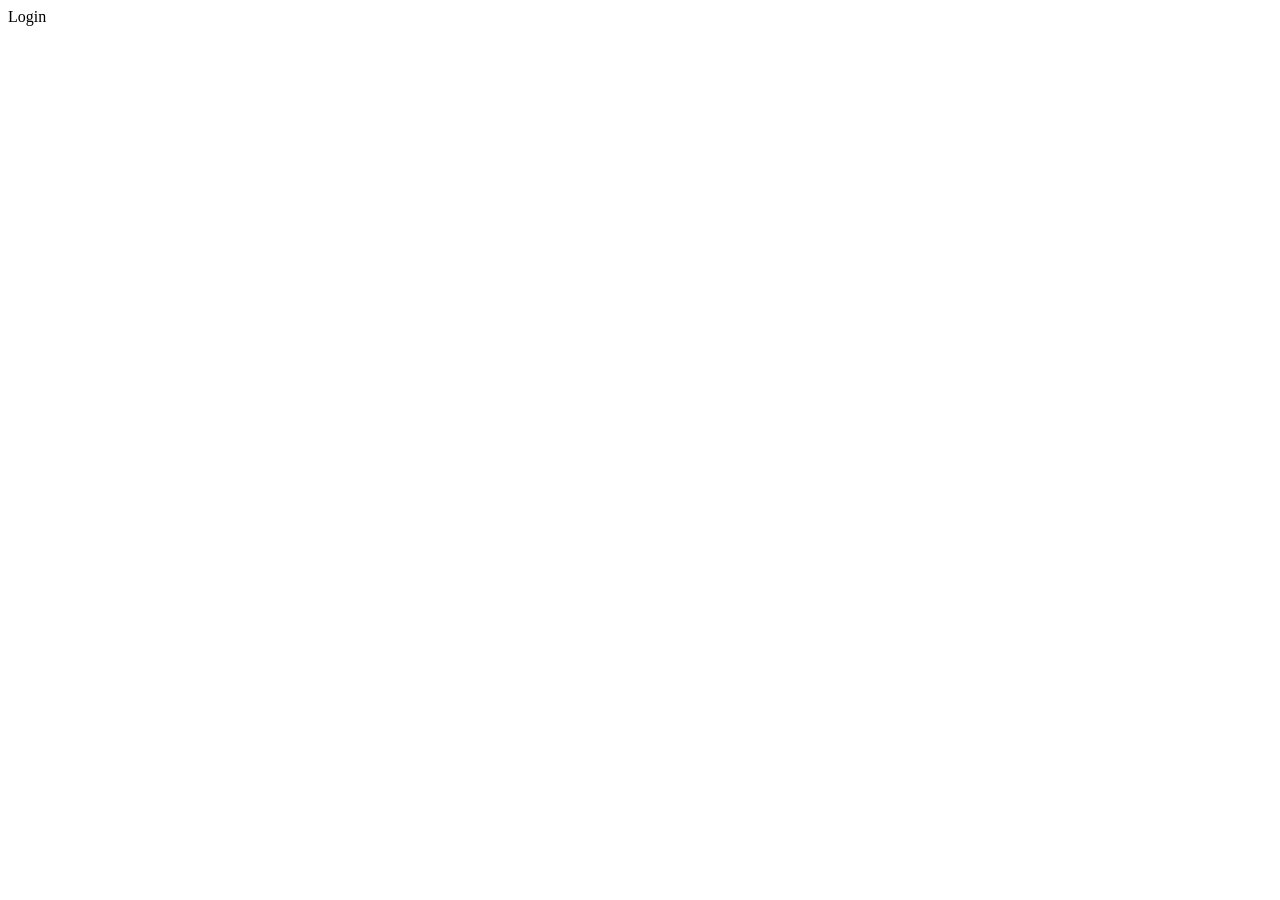
==== webseite/login.html @ 979929b8 "Angefangen Webseite zu schreiben und Projektstruktur" ====
<!DOCTYPE html>
<html lang="de">
    <head>
        <meta charset="UTF-8">
        <meta name="viewport" content="width=device-width, initial-scale=1.0">
        <titlle>Login</titlle>

        <link href="https://fonts.googleapis.com/css2?family=DM+Serif+Display&family=DM+Sans:wght@300;400;500&display=swap" rel="stylesheet"/>
        <link rel="stylesheet" href="styles.css"/>
    </head>

    <body>
        <div class="card">
            
        </div>
    </body>
</html>
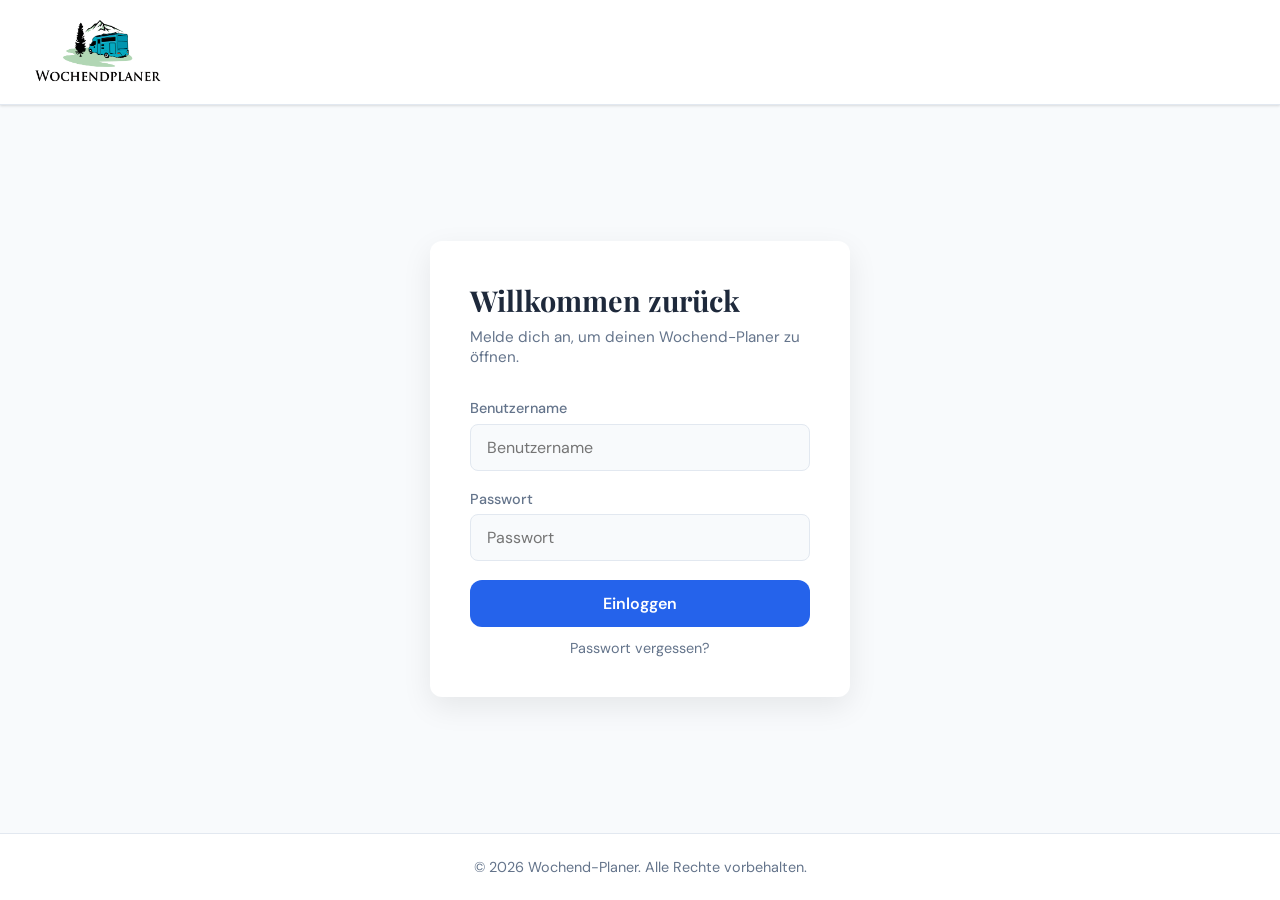
==== commit d9b7a72d: "Ordner Struktur angepasst für publishing" ====
--- a/webseite/login.html
+++ b/webseite/login.html
@@ -1,17 +1,64 @@
 <!DOCTYPE html>
 <html lang="de">
-    <head>
-        <meta charset="UTF-8">
-        <meta name="viewport" content="width=device-width, initial-scale=1.0">
-        <titlle>Login</titlle>
+<head>
+  <meta charset="UTF-8">
+  <meta name="viewport" content="width=device-width, initial-scale=1.0">
+  <title>Login – Wochend-Planer</title>
+  <link rel="icon" href="img/logo.png" type="image/png">
+  <link rel="stylesheet" href="css/style.css">
+</head>
+<body>
 
-        <link href="https://fonts.googleapis.com/css2?family=DM+Serif+Display&family=DM+Sans:wght@300;400;500&display=swap" rel="stylesheet"/>
-        <link rel="stylesheet" href="styles.css"/>
-    </head>
+  <!-- Header -->
+  <header>
+    <div class="logo"><img src="img/logo.png" alt="Wochend-Planer Logo"></div>
+  </header>
 
-    <body>
-        <div class="card">
-            
+  <!-- Login -->
+  <main class="login-main">
+    <div class="login-card">
+      <h2>Willkommen zurück</h2>
+      <p class="login-subtitle">Melde dich an, um deinen Wochend-Planer zu öffnen.</p>
+
+      <form id="loginForm" novalidate>
+        <div class="form-group">
+          <label for="loginBenutzername">Benutzername</label>
+          <input type="text" id="loginBenutzername" placeholder="Benutzername" autocomplete="username">
         </div>
-    </body>
-</html>+        <div class="form-group">
+          <label for="loginPasswort">Passwort</label>
+          <input type="password" id="loginPasswort" placeholder="Passwort" autocomplete="current-password">
+        </div>
+
+        <p class="login-fehler" id="loginFehler">Benutzername oder Passwort falsch.</p>
+
+        <button type="submit" class="btn-login">Einloggen</button>
+
+        <button type="button" class="btn-passwort-vergessen" id="btnPasswortVergessen">Passwort vergessen?</button>
+      </form>
+
+      <!-- Passwort zurücksetzen -->
+      <div class="passwort-reset" id="passwortReset">
+        <h3>Neues Passwort festlegen</h3>
+        <div class="form-group">
+          <label for="neuesPasswort">Neues Passwort</label>
+          <input type="password" id="neuesPasswort" placeholder="Neues Passwort eingeben">
+        </div>
+        <p class="login-fehler" id="resetFehler">Bitte ein Passwort eingeben.</p>
+        <div class="reset-buttons">
+          <button type="button" class="btn-abbrechen-reset" id="btnResetAbbrechen">Abbrechen</button>
+          <button type="button" class="btn-login" id="btnResetSpeichern">Speichern</button>
+        </div>
+        <p class="reset-erfolg" id="resetErfolg">Passwort wurde gespeichert!</p>
+      </div>
+    </div>
+  </main>
+
+  <!-- Footer -->
+  <footer>
+    &copy; 2026 Wochend-Planer. Alle Rechte vorbehalten.
+  </footer>
+
+  <script src="js/script.js"></script>
+</body>
+</html>
--- a/webseite/css/style.css
+++ b/webseite/css/style.css
@@ -0,0 +1,991 @@
+/* ===== Google Fonts ===== */
+@import url('https://fonts.googleapis.com/css2?family=DM+Sans:wght@400;500;700&family=Playfair+Display:wght@700&display=swap');
+
+/* ===== CSS Variables ===== */
+:root {
+  --primary: #2563eb;
+  --primary-light: #dbeafe;
+  --primary-dark: #1d4ed8;
+  --accent: #f59e0b;
+  --bg: #f8fafc;
+  --bg-white: #ffffff;
+  --text: #1e293b;
+  --text-light: #64748b;
+  --border: #e2e8f0;
+  --shadow: 0 1px 3px rgba(0, 0, 0, 0.08), 0 1px 2px rgba(0, 0, 0, 0.06);
+  --shadow-lg: 0 10px 30px rgba(0, 0, 0, 0.08);
+  --radius: 12px;
+  --transition: 0.3s ease;
+}
+
+/* ===== Reset & Basis ===== */
+* {
+  margin: 0;
+  padding: 0;
+  box-sizing: border-box;
+}
+
+body {
+  font-family: 'DM Sans', sans-serif;
+  background-color: var(--bg);
+  color: var(--text);
+  min-height: 100vh;
+  display: flex;
+  flex-direction: column;
+}
+
+a {
+  text-decoration: none;
+  color: inherit;
+}
+
+/* ===== Header / Navigation ===== */
+header {
+  background-color: var(--bg-white);
+  border-bottom: 1px solid var(--border);
+  padding: 1rem 2rem;
+  display: flex;
+  justify-content: space-between;
+  align-items: center;
+  position: sticky;
+  top: 0;
+  z-index: 100;
+  box-shadow: var(--shadow);
+}
+
+.logo {
+  display: flex;
+  align-items: center;
+}
+
+.logo img {
+  height: 72px;
+  width: auto;
+  object-fit: contain;
+}
+
+nav {
+  display: flex;
+  gap: 2rem;
+}
+
+nav a {
+  font-size: 1rem;
+  font-weight: 500;
+  color: var(--text-light);
+  padding: 0.4rem 0;
+  border-bottom: 2px solid transparent;
+  transition: var(--transition);
+}
+
+nav a:hover,
+nav a.active {
+  color: var(--primary);
+  border-bottom-color: var(--primary);
+}
+
+.btn-abmelden {
+  background: none;
+  border: 1px solid var(--border);
+  color: var(--text-light);
+  padding: 0.4rem 1rem;
+  border-radius: 8px;
+  font-size: 0.9rem;
+  font-family: 'DM Sans', sans-serif;
+  font-weight: 500;
+  cursor: pointer;
+  transition: var(--transition);
+}
+
+.btn-abmelden:hover {
+  background: #fee2e2;
+  border-color: #ef4444;
+  color: #ef4444;
+}
+
+/* ===== Main Content ===== */
+main {
+  flex: 1;
+  max-width: 1200px;
+  width: 100%;
+  margin: 0 auto;
+  padding: 2rem;
+}
+
+/* ===== Hero Slider (Startseite) ===== */
+.hero-slider {
+  position: relative;
+  width: 100%;
+  height: 400px;
+  border-radius: var(--radius);
+  overflow: hidden;
+  box-shadow: var(--shadow-lg);
+  margin-bottom: 3rem;
+}
+
+.slide {
+  position: absolute;
+  top: 0;
+  left: 0;
+  width: 100%;
+  height: 100%;
+  opacity: 0;
+  transition: opacity 0.6s ease;
+  display: flex;
+  align-items: center;
+  justify-content: center;
+  font-size: 1.5rem;
+  font-weight: 500;
+  color: white;
+}
+
+.slide.active {
+  opacity: 1;
+}
+
+.slide {
+  background-size: cover;
+  background-position: center;
+  background-repeat: no-repeat;
+}
+
+.slider-btn {
+  position: absolute;
+  top: 50%;
+  transform: translateY(-50%);
+  background: rgba(255, 255, 255, 0.9);
+  border: none;
+  width: 48px;
+  height: 48px;
+  border-radius: 50%;
+  font-size: 1.3rem;
+  cursor: pointer;
+  display: flex;
+  align-items: center;
+  justify-content: center;
+  transition: var(--transition);
+  color: var(--text);
+  box-shadow: var(--shadow);
+  z-index: 10;
+}
+
+.slider-btn:hover {
+  background: var(--bg-white);
+  transform: translateY(-50%) scale(1.1);
+}
+
+.slider-btn.prev {
+  left: 1rem;
+}
+
+.slider-btn.next {
+  right: 1rem;
+}
+
+/* ===== Beschreibung (Startseite) ===== */
+.beschreibung {
+  text-align: center;
+  max-width: 700px;
+  margin: 0 auto 3rem;
+}
+
+.beschreibung h2 {
+  font-family: 'Playfair Display', serif;
+  font-size: 2rem;
+  margin-bottom: 1rem;
+  color: var(--text);
+}
+
+.beschreibung p {
+  font-size: 1.1rem;
+  line-height: 1.8;
+  color: var(--text-light);
+}
+
+/* ===== Videos (Startseite) ===== */
+.videos-section {
+  margin-top: 3rem;
+}
+
+.videos-titel {
+  font-family: 'Playfair Display', serif;
+  font-size: 1.8rem;
+  margin-bottom: 1.5rem;
+  color: var(--text);
+}
+
+.videos-grid {
+  display: grid;
+  grid-template-columns: repeat(3, 1fr);
+  gap: 1.5rem;
+}
+
+.video-karte {
+  background: var(--bg-white);
+  border-radius: var(--radius);
+  box-shadow: var(--shadow);
+  overflow: hidden;
+}
+
+.video-name {
+  font-family: 'Playfair Display', serif;
+  font-size: 1.1rem;
+  padding: 1rem 1.2rem 0.75rem;
+  color: var(--text);
+}
+
+.video-karte video {
+  width: 100%;
+  height: 300px;
+  object-fit: cover;
+  display: block;
+}
+
+@media (max-width: 768px) {
+  .videos-grid {
+    grid-template-columns: 1fr;
+  }
+}
+
+/* ===== Kalender-Seite ===== */
+.kalender-header {
+  display: flex;
+  justify-content: space-between;
+  align-items: center;
+  margin-bottom: 2rem;
+}
+
+.btn-termin {
+  background-color: var(--primary);
+  color: white;
+  border: none;
+  padding: 0.75rem 1.5rem;
+  border-radius: var(--radius);
+  font-size: 1rem;
+  font-weight: 600;
+  cursor: pointer;
+  transition: var(--transition);
+  font-family: 'DM Sans', sans-serif;
+}
+
+.btn-termin:hover {
+  background-color: var(--primary-dark);
+  transform: translateY(-2px);
+  box-shadow: var(--shadow-lg);
+}
+
+.kalender-nav {
+  display: flex;
+  align-items: center;
+  gap: 1rem;
+}
+
+.kalender-nav button {
+  background: var(--bg-white);
+  border: 1px solid var(--border);
+  width: 40px;
+  height: 40px;
+  border-radius: 50%;
+  font-size: 1.2rem;
+  cursor: pointer;
+  display: flex;
+  align-items: center;
+  justify-content: center;
+  transition: var(--transition);
+  color: var(--text);
+}
+
+.kalender-nav button:hover {
+  background-color: var(--primary-light);
+  border-color: var(--primary);
+  color: var(--primary);
+}
+
+.kalender-nav .monat-label {
+  font-size: 1.3rem;
+  font-weight: 700;
+  min-width: 200px;
+  text-align: center;
+}
+
+/* ===== Kalender Grid ===== */
+.kalender-container {
+  background: var(--bg-white);
+  border-radius: var(--radius);
+  box-shadow: var(--shadow-lg);
+  overflow: hidden;
+}
+
+.kalender-wochentage {
+  display: grid;
+  grid-template-columns: repeat(7, 1fr);
+  background: var(--primary);
+  color: white;
+}
+
+.kalender-wochentage div {
+  padding: 0.8rem;
+  text-align: center;
+  font-weight: 600;
+  font-size: 0.9rem;
+}
+
+.kalender-tage {
+  display: grid;
+  grid-template-columns: repeat(7, 1fr);
+}
+
+.kalender-tag {
+  min-height: 90px;
+  padding: 0.5rem;
+  border: 1px solid var(--border);
+  cursor: pointer;
+  transition: var(--transition);
+  position: relative;
+}
+
+.kalender-tag:hover {
+  background-color: var(--primary-light);
+}
+
+.kalender-tag.heute {
+  background-color: var(--primary-light);
+}
+
+.kalender-tag.heute .tag-nummer {
+  background-color: var(--primary);
+  color: white;
+  border-radius: 50%;
+  width: 28px;
+  height: 28px;
+  display: flex;
+  align-items: center;
+  justify-content: center;
+}
+
+.kalender-tag.leer {
+  background-color: var(--bg);
+  cursor: default;
+}
+
+.kalender-tag.leer:hover {
+  background-color: var(--bg);
+}
+
+.tag-nummer {
+  font-weight: 600;
+  font-size: 0.9rem;
+  margin-bottom: 0.3rem;
+}
+
+.termin-marker {
+  background-color: var(--accent);
+  color: white;
+  font-size: 0.7rem;
+  padding: 0.15rem 0.4rem;
+  border-radius: 4px;
+  margin-top: 0.2rem;
+  display: inline-block;
+  max-width: 100%;
+  overflow: hidden;
+  text-overflow: ellipsis;
+  white-space: nowrap;
+}
+
+/* ===== Modal (Termin hinzufügen) ===== */
+.modal-overlay {
+  display: none;
+  position: fixed;
+  top: 0;
+  left: 0;
+  width: 100%;
+  height: 100%;
+  background: rgba(0, 0, 0, 0.4);
+  backdrop-filter: blur(4px);
+  z-index: 200;
+  align-items: center;
+  justify-content: center;
+}
+
+.modal-overlay.active {
+  display: flex;
+}
+
+.modal {
+  background: var(--bg-white);
+  border-radius: var(--radius);
+  padding: 2rem;
+  width: 90%;
+  max-width: 450px;
+  box-shadow: var(--shadow-lg);
+}
+
+.modal h3 {
+  font-family: 'Playfair Display', serif;
+  font-size: 1.4rem;
+  margin-bottom: 1.5rem;
+}
+
+.modal label {
+  display: block;
+  font-weight: 500;
+  margin-bottom: 0.4rem;
+  color: var(--text-light);
+  font-size: 0.9rem;
+}
+
+.modal input {
+  width: 100%;
+  padding: 0.7rem 1rem;
+  border: 1px solid var(--border);
+  border-radius: 8px;
+  font-size: 1rem;
+  margin-bottom: 1rem;
+  font-family: 'DM Sans', sans-serif;
+  transition: var(--transition);
+}
+
+.modal input:focus {
+  outline: none;
+  border-color: var(--primary);
+  box-shadow: 0 0 0 3px var(--primary-light);
+}
+
+.modal-buttons {
+  display: flex;
+  gap: 1rem;
+  margin-top: 0.5rem;
+}
+
+.modal-buttons button {
+  flex: 1;
+  padding: 0.7rem;
+  border-radius: 8px;
+  font-size: 1rem;
+  font-weight: 600;
+  cursor: pointer;
+  transition: var(--transition);
+  font-family: 'DM Sans', sans-serif;
+}
+
+.btn-speichern {
+  background: var(--primary);
+  color: white;
+  border: none;
+}
+
+.btn-speichern:hover {
+  background: var(--primary-dark);
+}
+
+.btn-abbrechen {
+  background: var(--bg);
+  color: var(--text);
+  border: 1px solid var(--border);
+}
+
+.btn-abbrechen:hover {
+  background: var(--border);
+}
+
+.btn-absagen {
+  flex: 1;
+  padding: 0.7rem;
+  border-radius: 8px;
+  font-size: 1rem;
+  font-weight: 600;
+  cursor: pointer;
+  transition: var(--transition);
+  font-family: 'DM Sans', sans-serif;
+  background: #fee2e2;
+  color: #ef4444;
+  border: 1px solid #fca5a5;
+}
+
+.btn-absagen:hover {
+  background: #ef4444;
+  color: white;
+  border-color: #ef4444;
+}
+
+.detail-datum,
+.detail-zeit {
+  color: var(--text-light);
+  font-size: 0.95rem;
+  margin-bottom: 0.4rem;
+}
+
+/* ===== Inspirationen-Seite ===== */
+.inspirationen-header {
+  display: flex;
+  justify-content: space-between;
+  align-items: center;
+  margin-bottom: 2rem;
+  gap: 1rem;
+}
+
+.inspirationen-erklaerung {
+  color: var(--text-light);
+  font-size: 1rem;
+  max-width: 650px;
+}
+
+.inspirationen-liste {
+  display: flex;
+  flex-direction: column;
+  gap: 1.5rem;
+}
+
+.inspirations-karte {
+  background: var(--bg-white);
+  border-radius: var(--radius);
+  box-shadow: var(--shadow);
+  display: flex;
+  gap: 1.5rem;
+  overflow: hidden;
+  transition: var(--transition);
+}
+
+.inspirations-karte:hover {
+  box-shadow: var(--shadow-lg);
+  transform: translateY(-2px);
+}
+
+.inspirations-bild {
+  width: 160px;
+  min-height: 130px;
+  object-fit: cover;
+  flex-shrink: 0;
+}
+
+.inspirations-bild-placeholder {
+  width: 160px;
+  min-height: 130px;
+  background: var(--primary-light);
+  display: flex;
+  align-items: center;
+  justify-content: center;
+  color: var(--primary);
+  font-size: 2rem;
+  flex-shrink: 0;
+}
+
+.inspirations-inhalt {
+  padding: 1.2rem 1.2rem 1.2rem 0;
+  flex: 1;
+}
+
+.inspirations-inhalt h2 {
+  font-family: 'Playfair Display', serif;
+  font-size: 1.3rem;
+  margin-bottom: 0.5rem;
+  color: var(--text);
+}
+
+.inspirations-inhalt p {
+  color: var(--text-light);
+  font-size: 0.95rem;
+  line-height: 1.6;
+}
+
+.inspirationen-leer {
+  text-align: center;
+  color: var(--text-light);
+  padding: 4rem 2rem;
+  display: none;
+}
+
+.inspirationen-leer.sichtbar {
+  display: block;
+}
+
+.modal textarea {
+  width: 100%;
+  padding: 0.7rem 1rem;
+  border: 1px solid var(--border);
+  border-radius: 8px;
+  font-size: 1rem;
+  margin-bottom: 1rem;
+  font-family: 'DM Sans', sans-serif;
+  transition: var(--transition);
+  resize: vertical;
+  min-height: 90px;
+}
+
+.modal textarea:focus {
+  outline: none;
+  border-color: var(--primary);
+  box-shadow: 0 0 0 3px var(--primary-light);
+}
+
+/* ===== Login-Seite ===== */
+.login-main {
+  display: flex;
+  align-items: center;
+  justify-content: center;
+  padding: 3rem 2rem;
+}
+
+.login-card {
+  background: var(--bg-white);
+  border-radius: var(--radius);
+  box-shadow: var(--shadow-lg);
+  padding: 2.5rem;
+  width: 100%;
+  max-width: 420px;
+}
+
+.login-card h2 {
+  font-family: 'Playfair Display', serif;
+  font-size: 1.8rem;
+  margin-bottom: 0.5rem;
+  color: var(--text);
+}
+
+.login-subtitle {
+  color: var(--text-light);
+  font-size: 0.95rem;
+  margin-bottom: 2rem;
+}
+
+.form-group {
+  margin-bottom: 1.2rem;
+}
+
+.form-group label {
+  display: block;
+  font-weight: 500;
+  margin-bottom: 0.4rem;
+  color: var(--text-light);
+  font-size: 0.9rem;
+}
+
+.form-group input {
+  width: 100%;
+  padding: 0.75rem 1rem;
+  border: 1px solid var(--border);
+  border-radius: 8px;
+  font-size: 1rem;
+  font-family: 'DM Sans', sans-serif;
+  transition: var(--transition);
+  background: var(--bg);
+}
+
+.form-group input:focus {
+  outline: none;
+  border-color: var(--primary);
+  box-shadow: 0 0 0 3px var(--primary-light);
+  background: var(--bg-white);
+}
+
+.login-fehler {
+  color: #ef4444;
+  font-size: 0.9rem;
+  margin-bottom: 1rem;
+  display: none;
+}
+
+.login-fehler.sichtbar {
+  display: block;
+}
+
+.btn-login {
+  width: 100%;
+  padding: 0.8rem;
+  background: var(--primary);
+  color: white;
+  border: none;
+  border-radius: var(--radius);
+  font-size: 1rem;
+  font-weight: 600;
+  font-family: 'DM Sans', sans-serif;
+  cursor: pointer;
+  transition: var(--transition);
+}
+
+.btn-login:hover {
+  background: var(--primary-dark);
+  transform: translateY(-2px);
+  box-shadow: var(--shadow-lg);
+}
+
+.btn-passwort-vergessen {
+  display: block;
+  width: 100%;
+  margin-top: 0.75rem;
+  background: none;
+  border: none;
+  color: var(--text-light);
+  font-size: 0.9rem;
+  font-family: 'DM Sans', sans-serif;
+  cursor: pointer;
+  text-align: center;
+  transition: var(--transition);
+}
+
+.btn-passwort-vergessen:hover {
+  color: var(--primary);
+}
+
+.passwort-reset {
+  display: none;
+  border-top: 1px solid var(--border);
+  margin-top: 1.5rem;
+  padding-top: 1.5rem;
+}
+
+.passwort-reset.sichtbar {
+  display: block;
+}
+
+.passwort-reset h3 {
+  font-family: 'Playfair Display', serif;
+  font-size: 1.2rem;
+  margin-bottom: 1rem;
+  color: var(--text);
+}
+
+.reset-buttons {
+  display: flex;
+  gap: 1rem;
+}
+
+.btn-abbrechen-reset {
+  flex: 1;
+  padding: 0.75rem;
+  background: var(--bg);
+  color: var(--text);
+  border: 1px solid var(--border);
+  border-radius: var(--radius);
+  font-size: 1rem;
+  font-family: 'DM Sans', sans-serif;
+  font-weight: 500;
+  cursor: pointer;
+  transition: var(--transition);
+}
+
+.btn-abbrechen-reset:hover {
+  background: var(--border);
+}
+
+.reset-erfolg {
+  display: none;
+  color: #16a34a;
+  font-size: 0.9rem;
+  margin-top: 0.75rem;
+  text-align: center;
+}
+
+.reset-erfolg.sichtbar {
+  display: block;
+}
+
+/* ===== Footer ===== */
+footer {
+  background-color: var(--bg-white);
+  border-top: 1px solid var(--border);
+  text-align: center;
+  padding: 1.5rem 2rem;
+  color: var(--text-light);
+  font-size: 0.9rem;
+  margin-top: auto;
+}
+
+/* ===== Hamburger ===== */
+.hamburger {
+  display: none;
+  flex-direction: column;
+  justify-content: center;
+  gap: 5px;
+  background: none;
+  border: none;
+  cursor: pointer;
+  padding: 0.4rem;
+  z-index: 110;
+}
+
+.hamburger span {
+  display: block;
+  width: 24px;
+  height: 2px;
+  background: var(--text);
+  border-radius: 2px;
+  transition: var(--transition);
+}
+
+.hamburger.offen span:nth-child(1) {
+  transform: translateY(7px) rotate(45deg);
+}
+
+.hamburger.offen span:nth-child(2) {
+  opacity: 0;
+}
+
+.hamburger.offen span:nth-child(3) {
+  transform: translateY(-7px) rotate(-45deg);
+}
+
+.nav-wrapper {
+  display: flex;
+  align-items: center;
+  gap: 2rem;
+}
+
+/* ===== Responsive ===== */
+@media (max-width: 768px) {
+  header {
+    padding: 0.75rem 1rem;
+    flex-wrap: wrap;
+    position: relative;
+  }
+
+  .hamburger {
+    display: flex;
+  }
+
+  .nav-wrapper {
+    display: none;
+    flex-direction: column;
+    align-items: flex-start;
+    gap: 0;
+    width: 100%;
+    background: var(--bg-white);
+    border-top: 1px solid var(--border);
+    padding: 1rem 0 0.5rem;
+  }
+
+  .nav-wrapper.offen {
+    display: flex;
+  }
+
+  nav {
+    flex-direction: column;
+    gap: 0;
+    width: 100%;
+  }
+
+  nav a {
+    padding: 0.75rem 0;
+    border-bottom: 1px solid var(--border);
+    width: 100%;
+    border-left: none;
+  }
+
+  nav a:last-child {
+    border-bottom: none;
+  }
+
+  .btn-abmelden {
+    margin-top: 0.75rem;
+    width: 100%;
+    text-align: center;
+  }
+
+  .logo img {
+    height: 52px;
+  }
+
+  main {
+    padding: 1.25rem 1rem;
+  }
+
+  /* Startseite */
+  .hero-slider {
+    height: 200px;
+  }
+
+  .slide {
+    font-size: 1.1rem;
+    padding: 0 3rem;
+    text-align: center;
+  }
+
+  .beschreibung h2 {
+    font-size: 1.5rem;
+  }
+
+  .beschreibung p {
+    font-size: 1rem;
+  }
+
+  /* Kalender */
+  .kalender-header {
+    flex-direction: column;
+    gap: 1rem;
+    align-items: flex-start;
+  }
+
+  .kalender-nav .monat-label {
+    font-size: 1rem;
+    min-width: 140px;
+  }
+
+  .kalender-tag {
+    min-height: 50px;
+    padding: 0.3rem;
+  }
+
+  .kalender-wochentage div {
+    font-size: 0.7rem;
+    padding: 0.5rem 0.1rem;
+  }
+
+  .tag-nummer {
+    font-size: 0.75rem;
+  }
+
+  .termin-marker {
+    font-size: 0.6rem;
+    padding: 0.1rem 0.3rem;
+  }
+
+  /* Inspirationen */
+  .inspirationen-header {
+    flex-direction: column;
+    align-items: flex-start;
+  }
+
+  .inspirations-karte {
+    flex-direction: column;
+    gap: 0;
+  }
+
+  .inspirations-bild,
+  .inspirations-bild-placeholder {
+    width: 100%;
+    min-height: 160px;
+  }
+
+  .inspirations-inhalt {
+    padding: 1rem;
+  }
+
+  /* Modal */
+  .modal {
+    padding: 1.5rem;
+    width: 95%;
+  }
+}
+
+@media (max-width: 480px) {
+  .hero-slider {
+    height: 160px;
+  }
+
+  .kalender-tag {
+    min-height: 40px;
+  }
+
+  .kalender-wochentage div {
+    font-size: 0.6rem;
+    padding: 0.4rem 0;
+  }
+
+  .termin-marker {
+    display: none;
+  }
+
+  .login-card {
+    padding: 1.5rem;
+  }
+}
